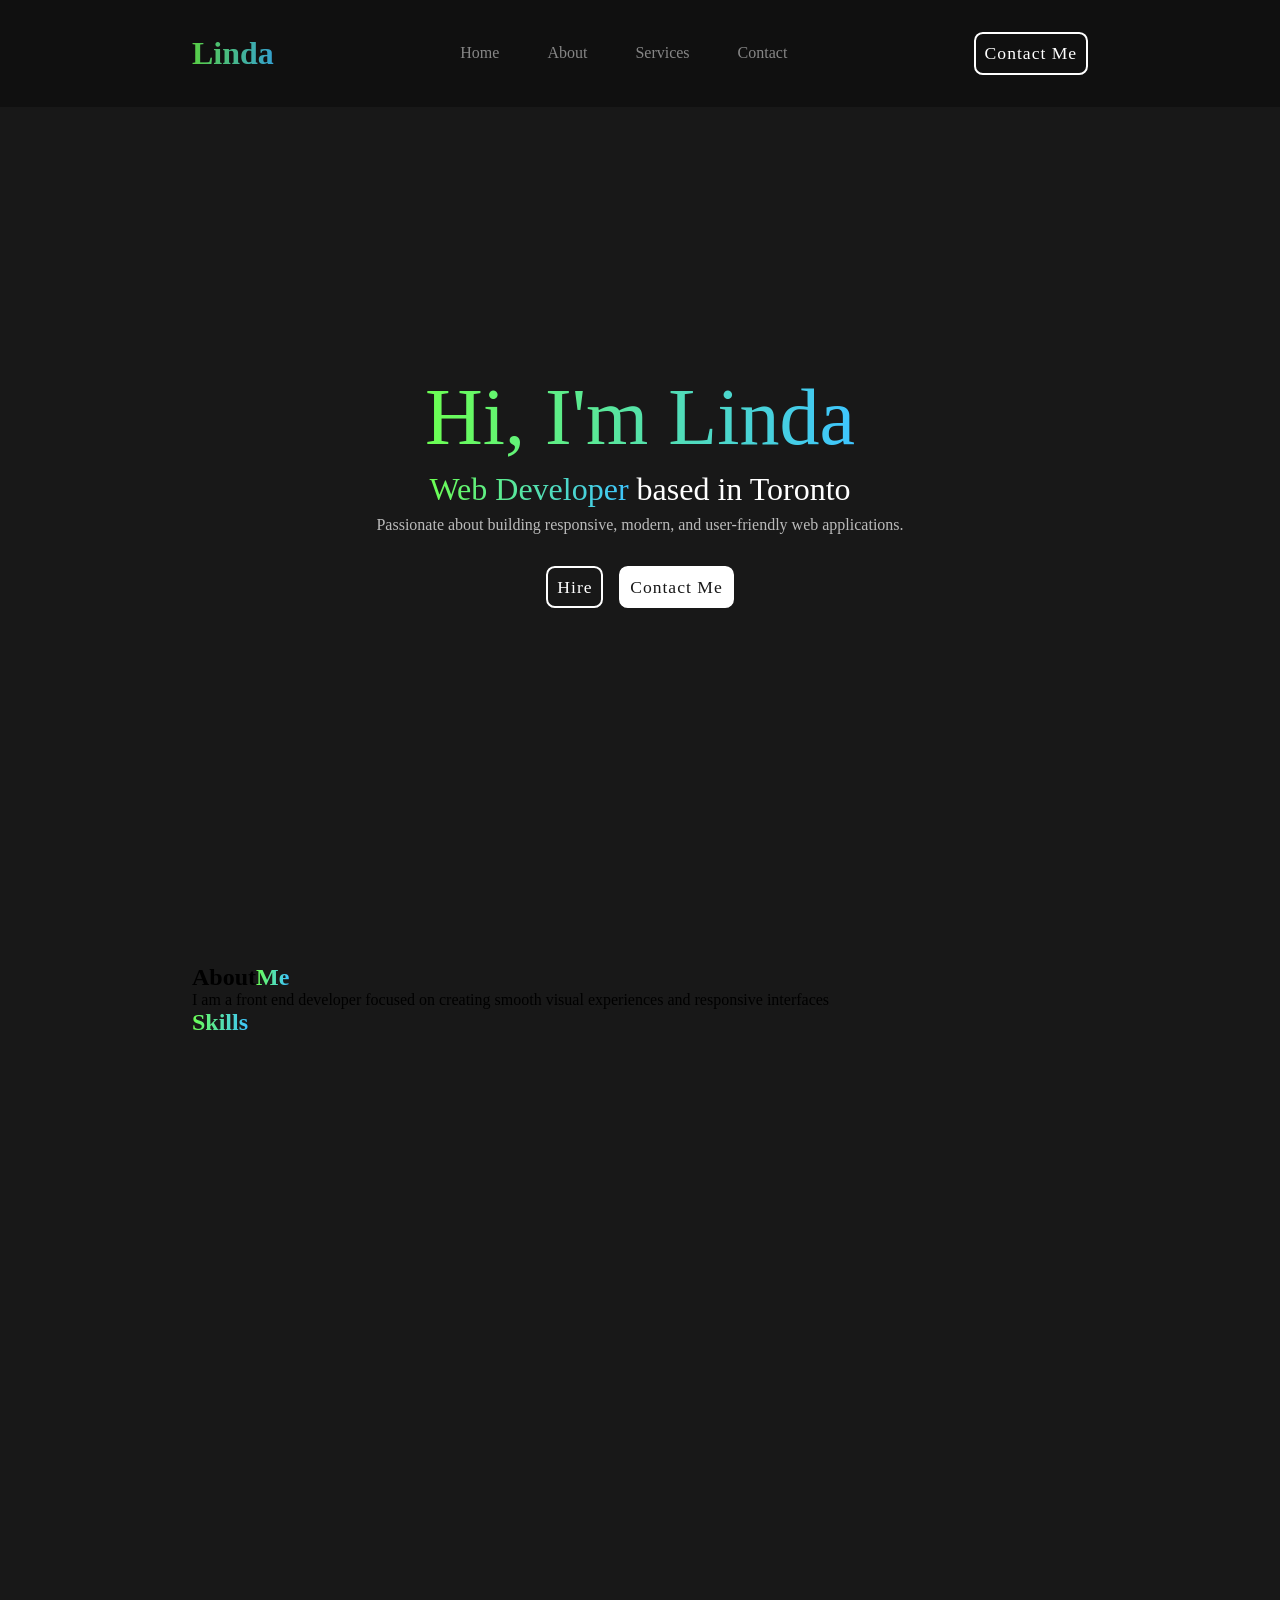
==== Dynamic GitHub Portfolio/How To Web Dev Tutorial/My Inteprtation/index.html @ 0e94a235 "Update index.html" ====
<!DOCTYPE html>
<html lang="en">
  <head>
    <meta charset="UTF-8" />
    <meta name="viewport" content="width=device-width, initial-scale=1.0" />
    <title>Portfolio Website</title>
    <!-- Custom CSS -->
    <link rel="stylesheet" href="style.css" />
    <!-- Boxicons CDN -->
    <link href="https://unpkg.com/boxicons@2.1.4/css/boxicons.min.css" rel="stylesheet">
  </head>
  <body>
    <!--Navigation bar-->
    <nav>
        <!--<span></span> gives the Logo text a gradiant effect.-->
        <!--This will be set to the left.-->
        <a href="#" class="logo"><span>Linda</span></a>
        <!--ul = unordered list-->
        <!--This will be centered-->
        <ul class="links">
            <a href="#home">Home</a>
            <a href="#about">About</a>
            <a href="#services">Services</a>
            <a href="#contact">Contact</a>
        </ul>

        <!--Contact button to the right-->
        <i class="bx bx-menu" id="menu"></i>

        <!--CTA Button-->
        <a href="#contact" class="btn">Contact Me</a>

    </nav> <!--This sets the navigation bar-->
    <!-- Home Section -->
  <section id="home">
    <img src="image.jpeg" alt="">
    
    <div class="info-box">
      <h1><span>Hi, I'm Linda</span></h1>
      <h3><span>Web Developer</span> based in Toronto</h3>
      <p>Passionate about building responsive, modern, and user-friendly web applications.</p>
    </div>

    <div class="btn-box">
      <div class="btn">Hire</div>
      <div class="btn">Contact Me</div>
    </div>
  </section>

  <!--About section starts here-->
  <!--Stopped video at 16:30-->
  <section id="about">
    <div class="about-box">
      <div class="about-info">
        <h1>About<span>Me</span></h1>
        <p1>I am a front end developer focused on creating smooth visual experiences and responsive interfaces</p1>
      </div>

      <h2><span>Skills</span></h2>
      <div class="skills">
        <ul>
          <a></a>
        </ul>
      </div>
    </div>
  </section>
    <!--In his video he has js named script, I am used to app.js so I named it accordingly.-->
    <script src="app.js"></script>
  </body>
</html>
---- Dynamic GitHub Portfolio/How To Web Dev Tutorial/My Inteprtation/style.css ----
* {
  margin: 0;
  padding: 0;
  box-sizing: border-box;
  text-decoration: none;
  list-style: none;
  scroll-behavior: smooth;
  font-family: "Poppins";
}
:root {
  --background: rgb(24, 24, 24);
  --second-background: rgb(21, 21, 21);
}
body {
    min-height: 100vh;
    background-color: var(--background);
}
nav {
    position: fixed;
    top: 0;
    width: 100%;
    padding: 2em 15%; /* 2em at the top and bottom, 15% on left and right */
    display: flex;
    align-items: center;
    justify-content: space-between;
    background-color: rgba(15, 15, 15, 0.8);
    backdrop-filter: blur(10px);
    z-index: 1000; /* Ensures the bar stays on top of everything else */
}/*Sets the nav bar to be fixed at the top and span the whole width of the screen.*/
ul {
    display: flex;
    align-items: center;
    gap: 3em;

}
nav ul {
    color: white;
    opacity: 0.7; /*For the hover effect*/
    transition: 0.2s ease-in-out; /*Transition for the hover effect*/

}
nav ul a:hover{
    opacity: 1; /*Brings the links being hovered over to solid*/

}
.logo {
    font-size: 2em;
    color: white;
    font-weight: 800;
    opacity: 0.8;
    transition: 0.2s ease-in-out;

}
.logo:hover {
    opacity: 1;

}
.btn {
    padding: 0.5em 1em;
    color: white;
    font-weight: 500;
    letter-spacing: 1px;
    border-radius: 0.5em;
    font-size: 1.1em;
    border: 2px solid white;
    cursor: pointer
}
.links a {
    color: white;
    opacity: 0.7;
    transition: 0.2s ease-in-out;
}

.links a:hover {
    opacity: 1;
}
/*Stopped at 9:30 https://www.youtube.com/watch?v=GnFH9Eg-OuM&list=PL4FL-XepWXttYviyLh0yEiNOhAj_qCYs4&index=2*/

.btn {
    padding: 0.5em;
    color: white;
    font-weight:500;
    letter-spacing: 1px;
    border-radius: 0.5em;
    font-size: 1.1em;
    border: 2px solid white;
    cursor: pointer; /*Indicates that the button is clickable when hovering over the button.*/
    transition: 0.3s ease-in-out;
}
.btn:hover{
    background-color: white;
    color:var(--background);
}
/*Setting the <span></span> setting to create the gradiant text effect*/
/*This is a linear gradiant function = linear-gradiant being set to go to the right.*/
span{
    background: linear-gradient(to right, #6cff52, #3ec5ff);
    background-clip: text; /*To clip the text to the background*/
    color: transparent; /*Makes the text transparent*/

}
#menu{
    color:white;
    font-size:3em;
    display: none;
}

/*Styling the home section*/
section{
    min-height: 100vh;
    padding: 5% 15%; /*5% padding on top and bottom, 15% padding on the sides*/

}
#home{
    display: flex;
    flex-direction: column; /*Makes it where all of the home section centers and stacks on each other, the image followed by the text*/
    align-items: center;
    justify-content: center;
    gap: 2em;
    color: white; /*Why not have a global color for text color have it be white and then insert the var(--text color) he already had us do var inserts*/

}

/*Modifying the image size*/
#home img{
    width: 18vw; /*18% of the view port width*/
    border-radius: 50%; /*Makes the image circular when it is by default a square.*/
    margin-top: 3em;
}
.info-box{
    display: flex;
    flex-direction: column;/*Brings the text ontop of each other.*/
    text-align: center;
    gap: 0.5em;
    max-width: 600px;/*Aids in the responsiveness as well*/
}
.info-box h1{
    font-size: 5em;
    font-weight: 500;

}
.info-box h3{
    font-size: 2em;
    font-weight:400;
}
.info-box p{
    opacity: 0.7;
}
.btn-box{
    display: flex;
    gap: 1em;
}
.btn-box .btn:nth-of-type(2){
    background-color: white;
    color: var(--background);
}
.btn-box .btn:nth-of-type(2):hover{
    background-color: var(--background);
    color: white;
}
/*Styling of the home section ends*/

/*Styling the scroll bar*/
::-webkit-scrollbar{
    width:20px;
    background-color: var(--background);

}
::webkit-scrollbar-thumb{
    background: linear-gradient(to bottom, #6cff52, #3ec5ff);
}
/*Styling the scroll bar, ends*/
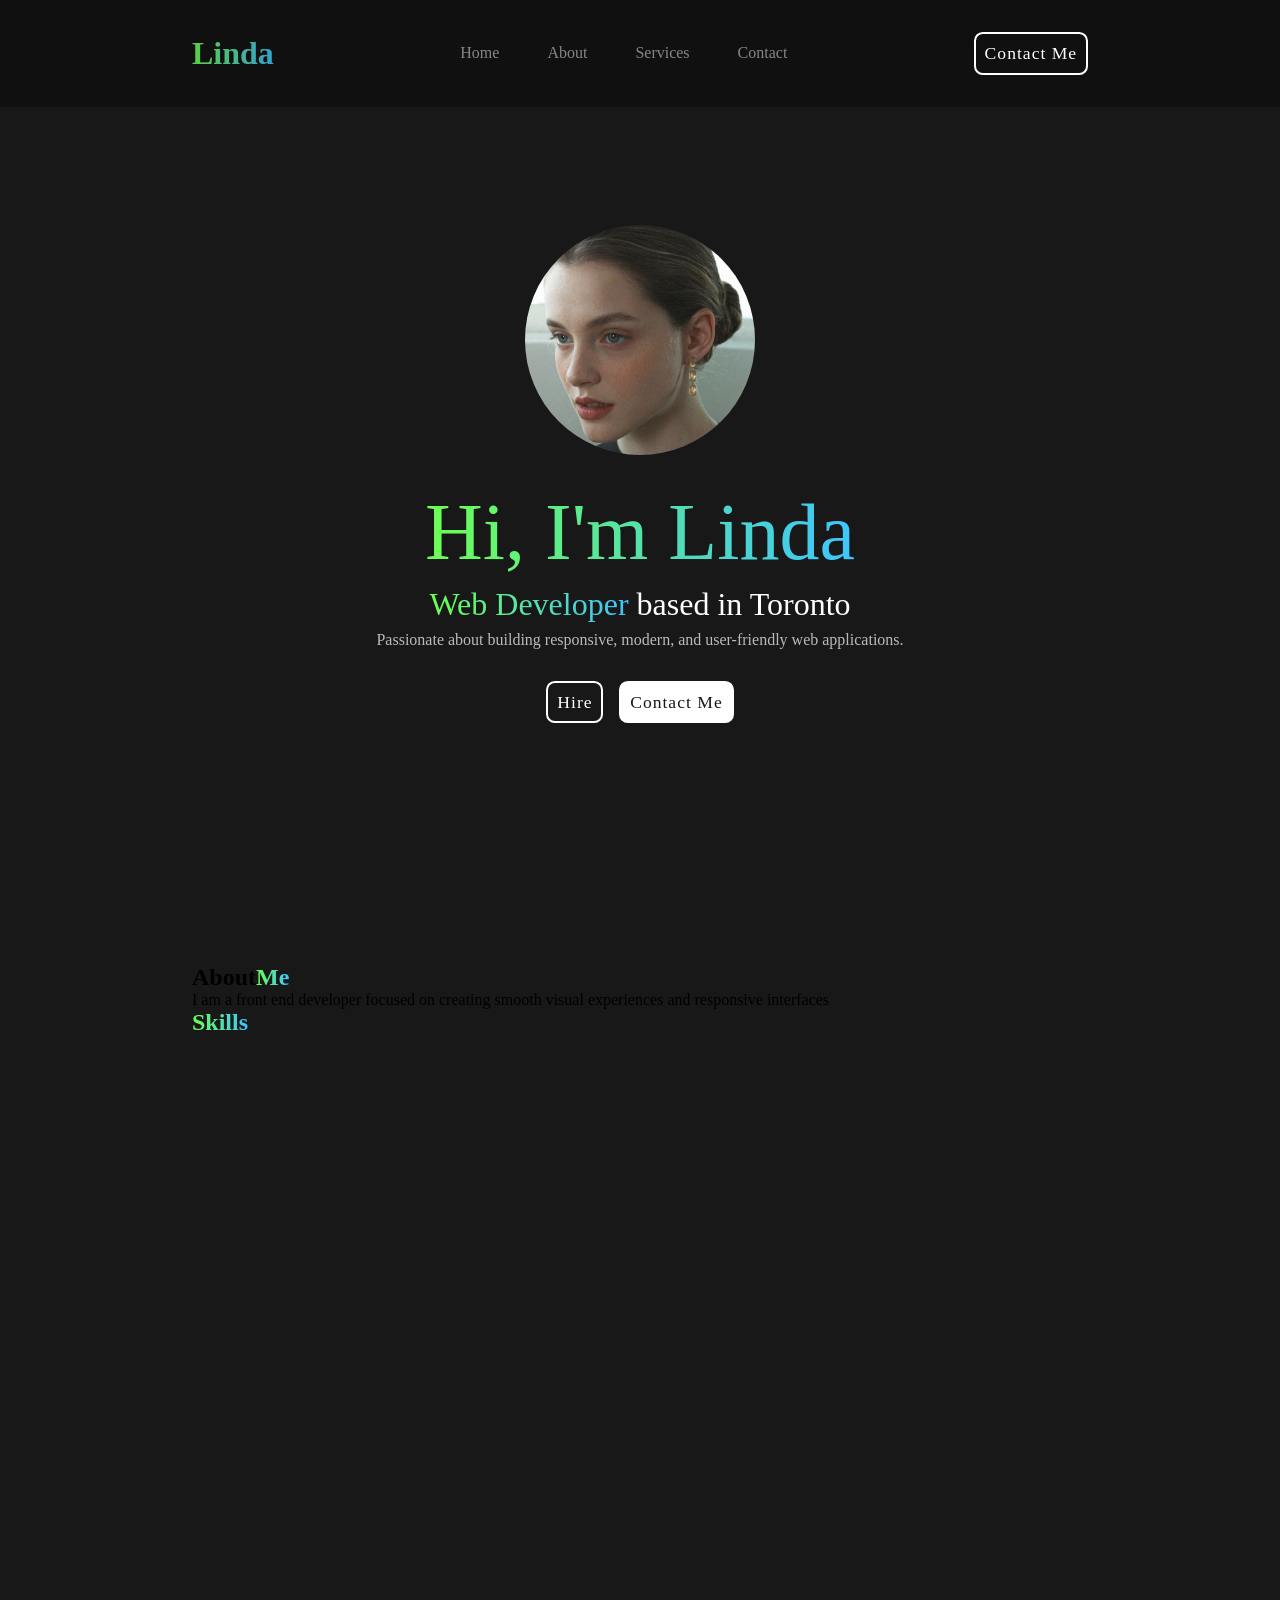
==== commit aaaf7546: "Fixed image issues I image.jpg not rendering because at first I followed word for word the tutorial " ====
--- a/Dynamic GitHub Portfolio/How To Web Dev Tutorial/My Inteprtation/index.html
+++ b/Dynamic GitHub Portfolio/How To Web Dev Tutorial/My Inteprtation/index.html
@@ -33,7 +33,7 @@
     </nav> <!--This sets the navigation bar-->
     <!-- Home Section -->
   <section id="home">
-    <img src="image.jpeg" alt="">
+    <img src="image.jpg" alt="">
     
     <div class="info-box">
       <h1><span>Hi, I'm Linda</span></h1>
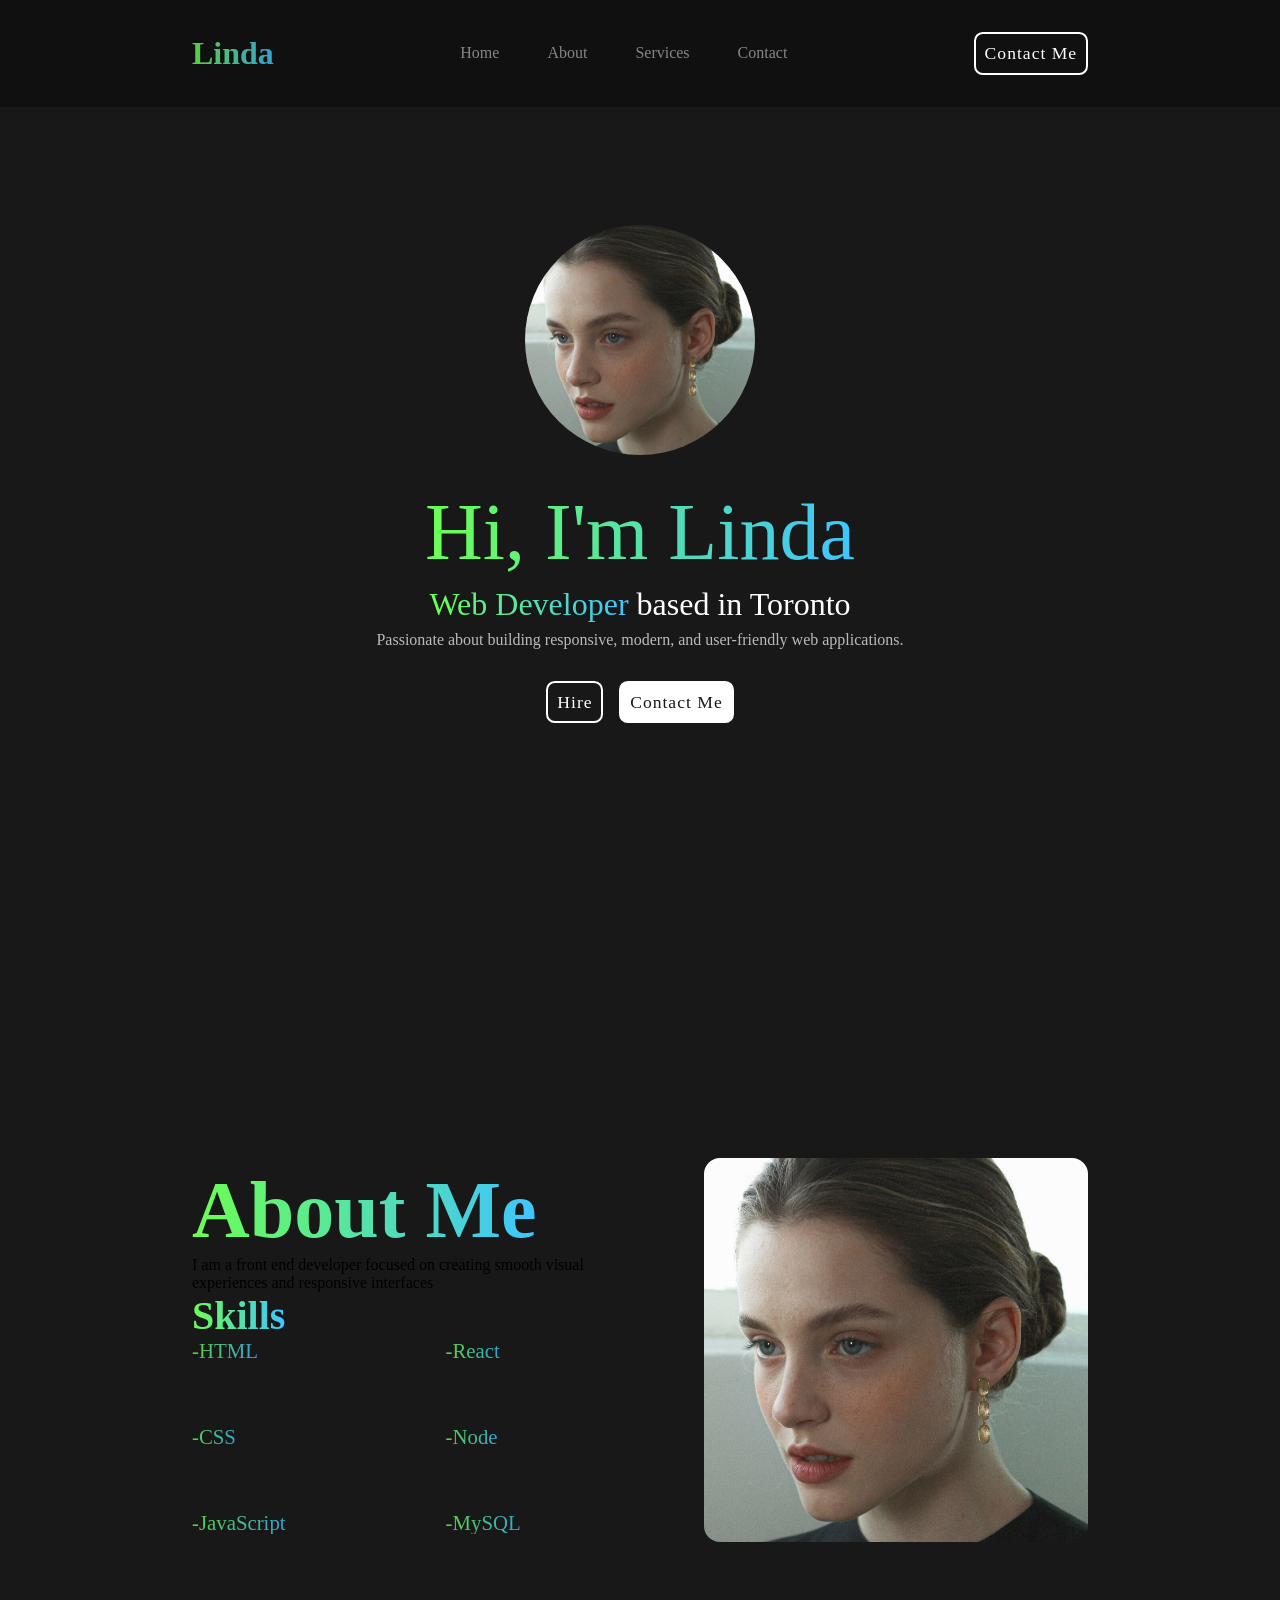
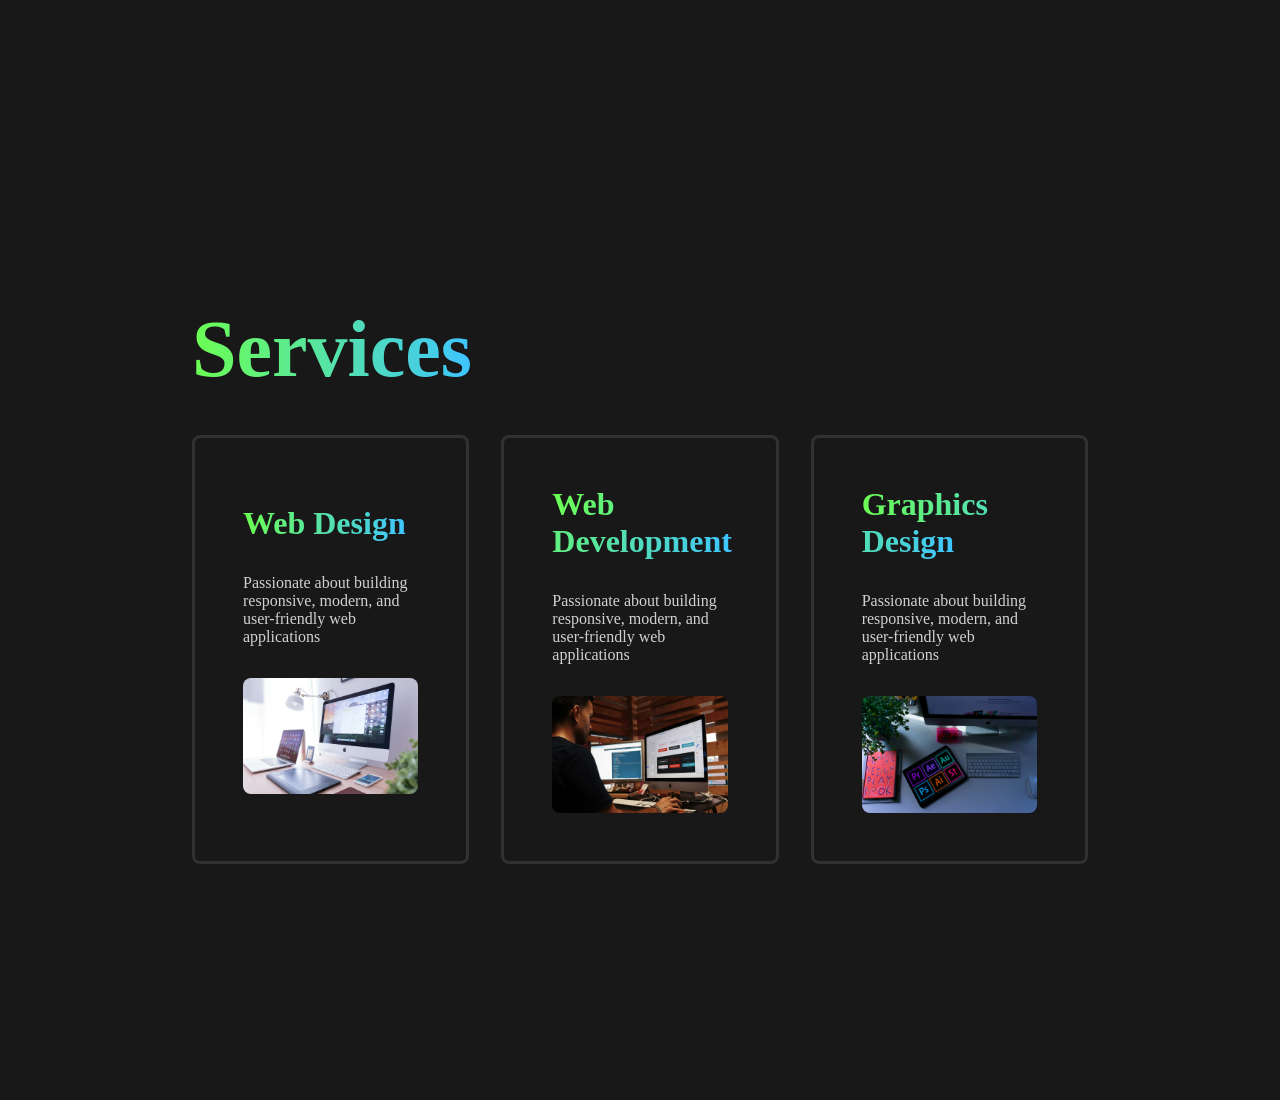
==== commit 2d175a50: "Update Got the Skills, and Services sections coed and styled." ====
--- a/Dynamic GitHub Portfolio/How To Web Dev Tutorial/My Inteprtation/index.html
+++ b/Dynamic GitHub Portfolio/How To Web Dev Tutorial/My Inteprtation/index.html
@@ -31,6 +31,8 @@
         <a href="#contact" class="btn">Contact Me</a>
 
     </nav> <!--This sets the navigation bar-->
+    <!--Navigation bar-->
+
     <!-- Home Section -->
   <section id="home">
     <img src="image.jpg" alt="">
@@ -46,24 +48,73 @@
       <div class="btn">Contact Me</div>
     </div>
   </section>
-
-  <!--About section starts here-->
-  <!--Stopped video at 16:30-->
+    <!--Home Section-->
+ 
+  <!--About me section-->
   <section id="about">
     <div class="about-box">
       <div class="about-info">
-        <h1>About<span>Me</span></h1>
+        <h1><span>About Me</span></h1>
         <p1>I am a front end developer focused on creating smooth visual experiences and responsive interfaces</p1>
       </div>
-
+  <!--About me section-->
+      <!--The tutorial uses a Boxicon "<i class= 'bx bx-chevron-right' ></i>" that appears to be unavailable in the free version. Rather than spending additional time searching for a replacement, I substituted a dash because the icon is purely cosmetic and does not affect functionality..-->
+      <!--Skills section-->
       <h2><span>Skills</span></h2>
       <div class="skills">
         <ul>
-          <a></a>
+          <li>
+            <span>-HTML</span>
+          </li>
+          <li>
+            <span>-CSS</span>
+          </li>
+          <li>
+            <span>-JavaScript</span>
+          </li>
+        </ul>
+        <ul>
+          <li>
+            <span>-React</span>
+          </li>
+          <li>
+            <span>-Node</span>
+          </li>
+          <li>
+            <span>-MySQL</span>
+          </li>
         </ul>
       </div>
     </div>
+    <img src="image.jpg" alt="">
   </section>
+  <!--Skills section-->
+  <!--Services section-->
+  <section is="services">
+    <h1 class="header"><span>Services</span></h1>
+      <div class="services-container">
+        <div class="box">
+          <h1><span>Web Design</span></h1>
+          <p>Passionate about building responsive, modern, and user-friendly web applications</p>
+          <img src="web-dev.jpg" alt="">
+        </div>
+        <div class="box">
+          <h1><span>Web Development</span></h1>
+          <p>Passionate about building responsive, modern, and user-friendly web applications</p>
+          <img src="web-design.jpg" alt="">
+        </div>
+        <div class="box">
+          <h1><span>Graphics Design</span></h1>
+          <p>Passionate about building responsive, modern, and user-friendly web applications</p>
+          <img src="graphic.jpg" alt="">
+        </div>
+      </div>
+    </h1>
+  </section>
+  <!--Services section-->
+  <!--Contact-->
+  <!--Video stopped at 27 minutes https://www.youtube.com/watch?v=GnFH9Eg-OuM&list=PL4FL-XepWXttYviyLh0yEiNOhAj_qCYs4&index=3-->
+  <!--Contact-->
     <!--In his video he has js named script, I am used to app.js so I named it accordingly.-->
     <script src="app.js"></script>
   </body>
--- a/Dynamic GitHub Portfolio/How To Web Dev Tutorial/My Inteprtation/style.css
+++ b/Dynamic GitHub Portfolio/How To Web Dev Tutorial/My Inteprtation/style.css
@@ -105,7 +105,7 @@
     display: none;
 }
 
-/*Styling the home section*/
+/*Styling of the home section*/
 section{
     min-height: 100vh;
     padding: 5% 15%; /*5% padding on top and bottom, 15% padding on the sides*/
@@ -120,7 +120,6 @@
     color: white; /*Why not have a global color for text color have it be white and then insert the var(--text color) he already had us do var inserts*/
 
 }
-
 /*Modifying the image size*/
 #home img{
     width: 18vw; /*18% of the view port width*/
@@ -158,7 +157,7 @@
     background-color: var(--background);
     color: white;
 }
-/*Styling of the home section ends*/
+/*Styling of the home section*/
 
 /*Styling the scroll bar*/
 ::-webkit-scrollbar{
@@ -169,4 +168,119 @@
 ::webkit-scrollbar-thumb{
     background: linear-gradient(to bottom, #6cff52, #3ec5ff);
 }
-/*Styling the scroll bar, ends*/+/*Styling the scroll bar*/
+
+/*Styling for the About section*/
+#about{
+    background-color: var(--background);
+    display:flex;
+    align-items:center;
+    justify-content:center;
+    gap:5em;
+}
+#about img{
+    width: 30vw;
+    border-radius: 1em;
+}/*Modifies the image in the bottom of the about section.*/
+.about{
+    display:flex;
+    flex-direction: column;
+    text-align:left;
+    gap: 2em;
+}
+.about-box h1{
+    font-size: 5em;
+}
+.about-box p{
+    color: white;
+    opacity:0.8;
+}
+/*Styling for the About section*/
+
+/*SKills*/
+.skills{
+    display: flex;
+    text-align: left;
+    gap: 10em;
+}
+.skills ul{
+    font-size: 1.3em;
+    font-weight: 500;
+    display: flex;
+    flex-direction: column;
+    color: white;
+    opacity: 0.8;
+    align-items: baseline; /*Perfectly align the items on the left.*/
+}
+.skill ul li span{
+    display: flex;
+    align-items: center;
+    gap: 0.5em;
+    font-weight: 1.3em;
+    transition: 0.3 ease-in-out;
+} /*Give space between the text and the boxicon.*/
+.skills ul li:hover{
+    transform: translatex(10px); /*Hovering over the skills causes it to shift over to the right a little.*/
+
+}
+.skills ul li{
+    font-weight: 1.2em;
+}
+.about-box h2{
+    font-size: 2.5em
+}
+/*SKills*/
+/*Services*/
+#services{
+    background-color: var(--background);
+}
+.header{
+    align-content: center;
+    font-size: 5em;
+    margin: 0.5em 0;
+
+}
+.services-container{
+    display: grid;
+    grid-template-columns: repeat(auto-fit, minmax(250px, 1fr));
+    gap: 2em;
+
+}
+.box{
+    border: 3px solid rgb(49,49,49);
+    border-radius:0.5em;
+    display: flex;
+    flex-direction: column;
+    justify-content: center;
+    overflow: hidden;
+    object-fit:cover;
+    padding: 3em;
+    gap: 2em;
+    color: white;
+    cursor: pointer;
+    transition: 0.3s ease-in-out;
+
+}
+.box:hover{
+    border: 3px solid rgb(100,100,100);
+
+}
+.box p{
+    opacity: 0.8;
+
+}
+.box h1{
+    font-size: 2em;
+
+}
+/*.box img{
+    min-width: 25px;
+    border-radius: 0.5em;
+}*/
+.box img {
+    width: 100%;
+    height: auto;
+    border-radius: 0.5em;
+}
+/*Encountering a bug the tiles are not columnizing and zooming out to 20% mimics how they appear in the tutorial.*/
+/*Services*/
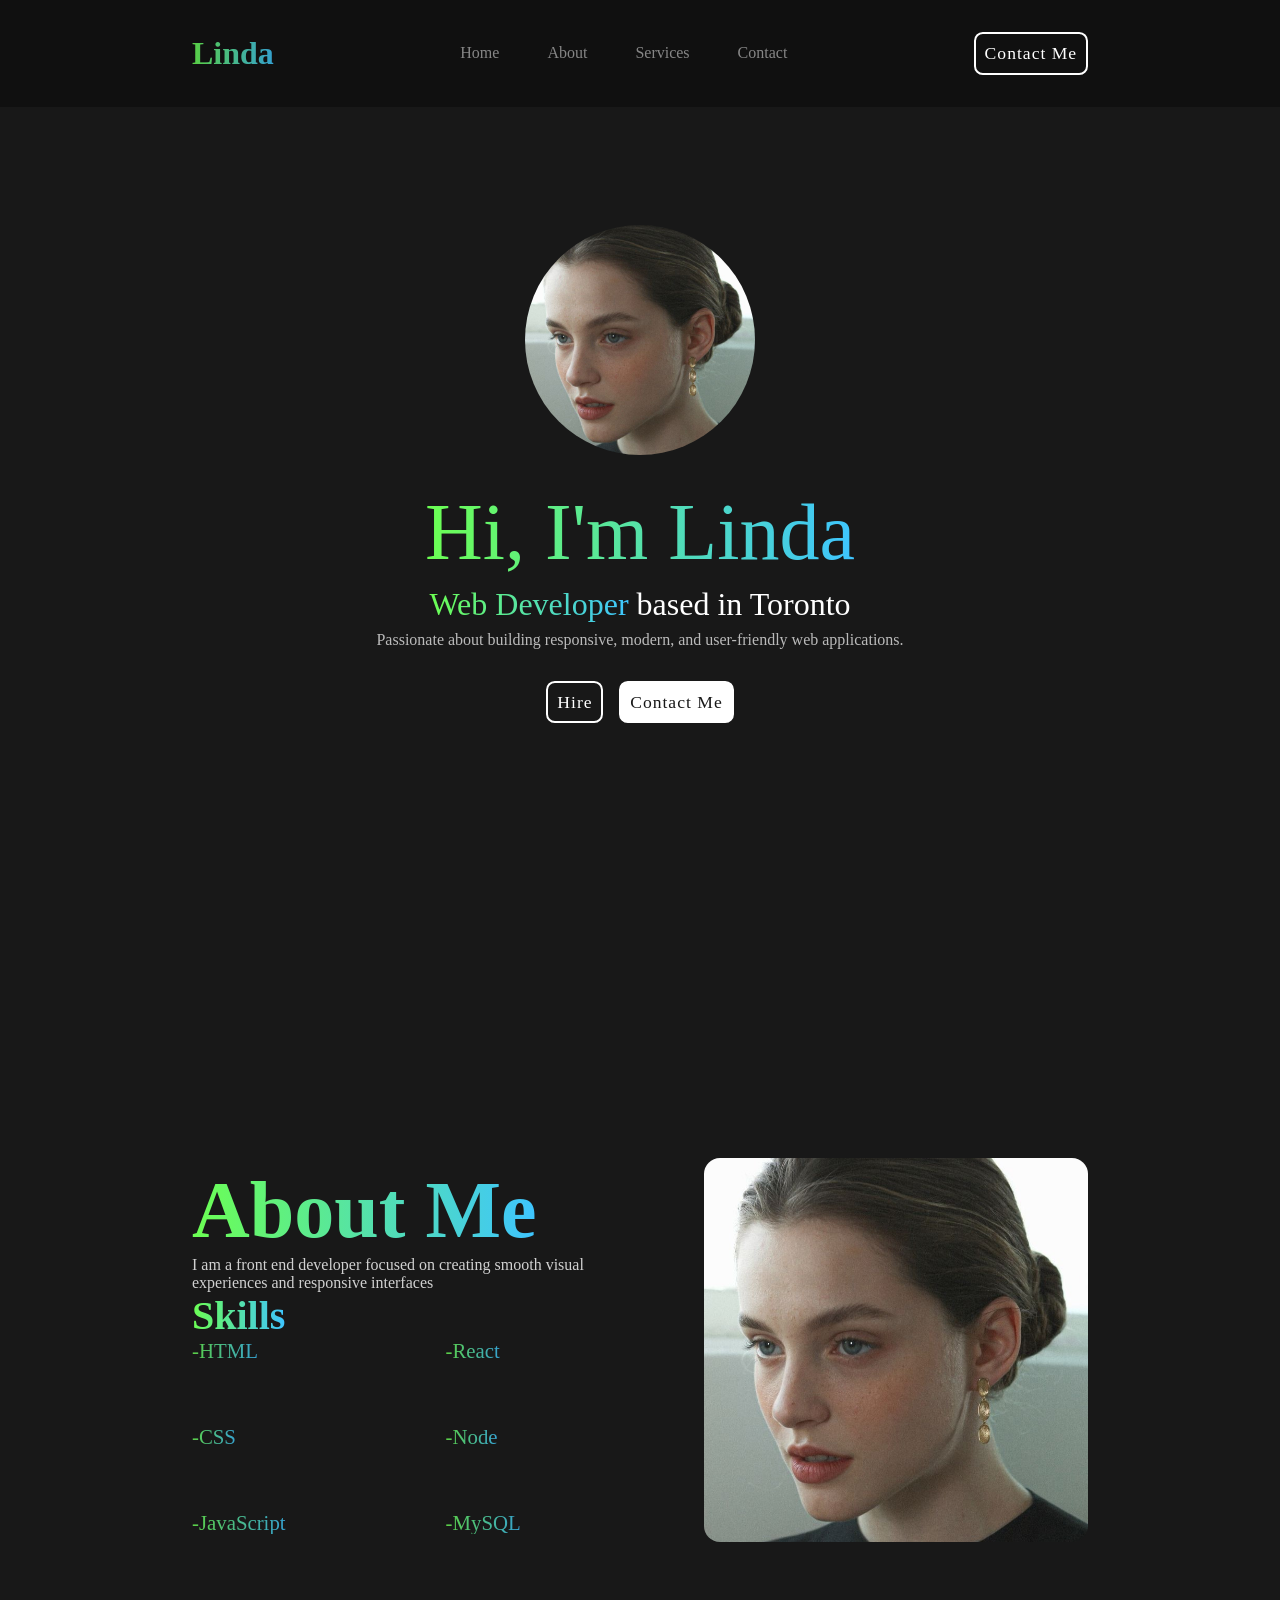
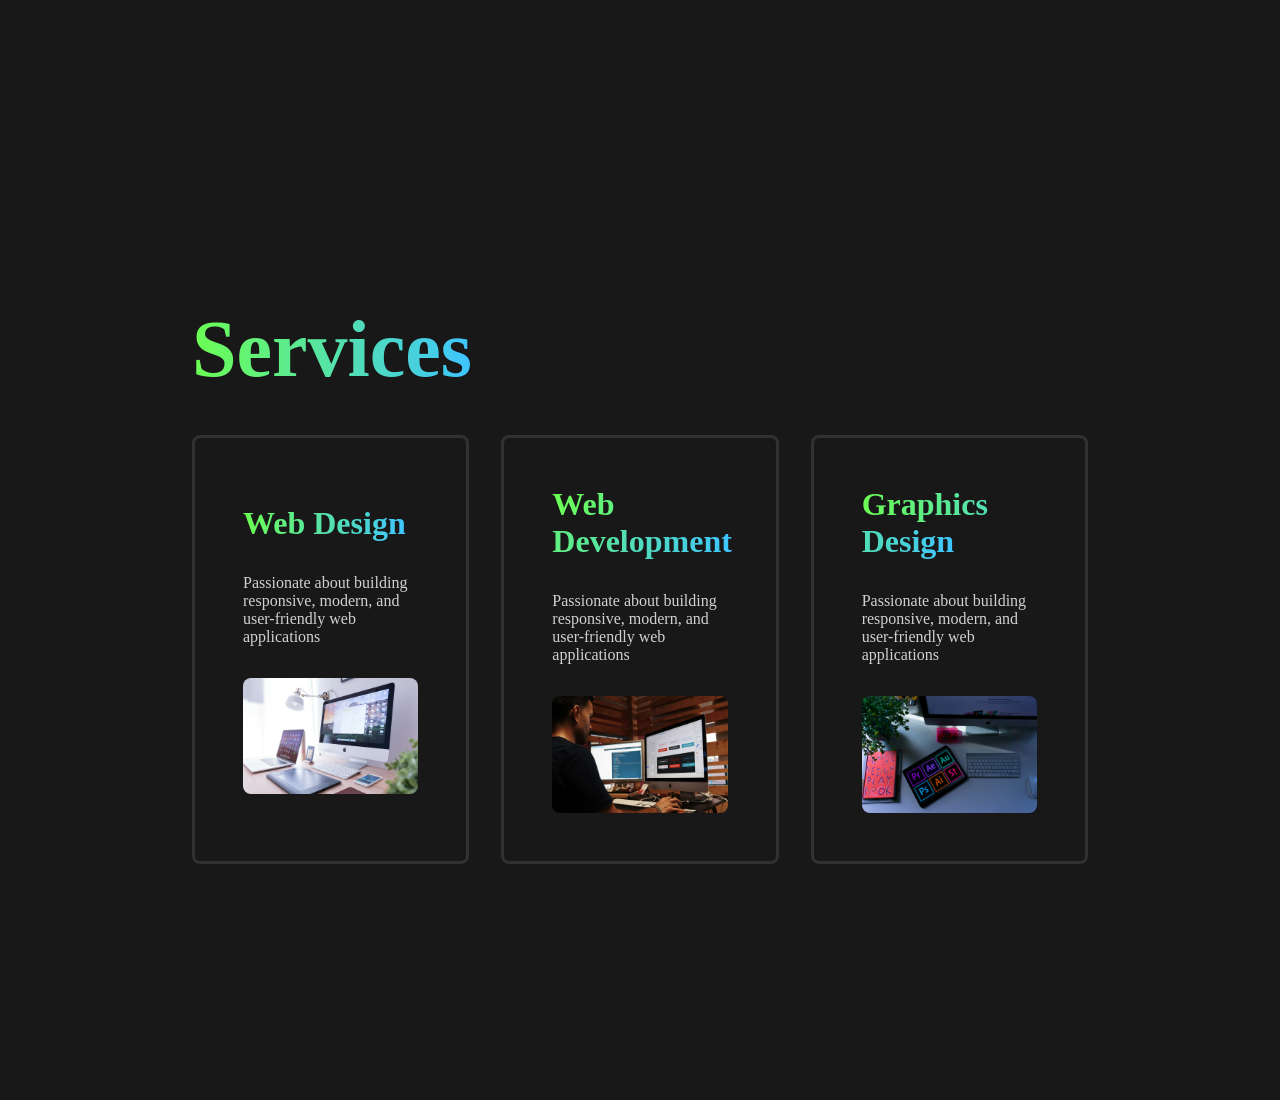
==== commit 320065ea: "Update index.html" ====
--- a/Dynamic GitHub Portfolio/How To Web Dev Tutorial/My Inteprtation/index.html
+++ b/Dynamic GitHub Portfolio/How To Web Dev Tutorial/My Inteprtation/index.html
@@ -55,7 +55,7 @@
     <div class="about-box">
       <div class="about-info">
         <h1><span>About Me</span></h1>
-        <p1>I am a front end developer focused on creating smooth visual experiences and responsive interfaces</p1>
+        <p>I am a front end developer focused on creating smooth visual experiences and responsive interfaces</p>
       </div>
   <!--About me section-->
       <!--The tutorial uses a Boxicon "<i class= 'bx bx-chevron-right' ></i>" that appears to be unavailable in the free version. Rather than spending additional time searching for a replacement, I substituted a dash because the icon is purely cosmetic and does not affect functionality..-->
@@ -90,7 +90,7 @@
   </section>
   <!--Skills section-->
   <!--Services section-->
-  <section is="services">
+  <section id="services">
     <h1 class="header"><span>Services</span></h1>
       <div class="services-container">
         <div class="box">
@@ -109,7 +109,6 @@
           <img src="graphic.jpg" alt="">
         </div>
       </div>
-    </h1>
   </section>
   <!--Services section-->
   <!--Contact-->
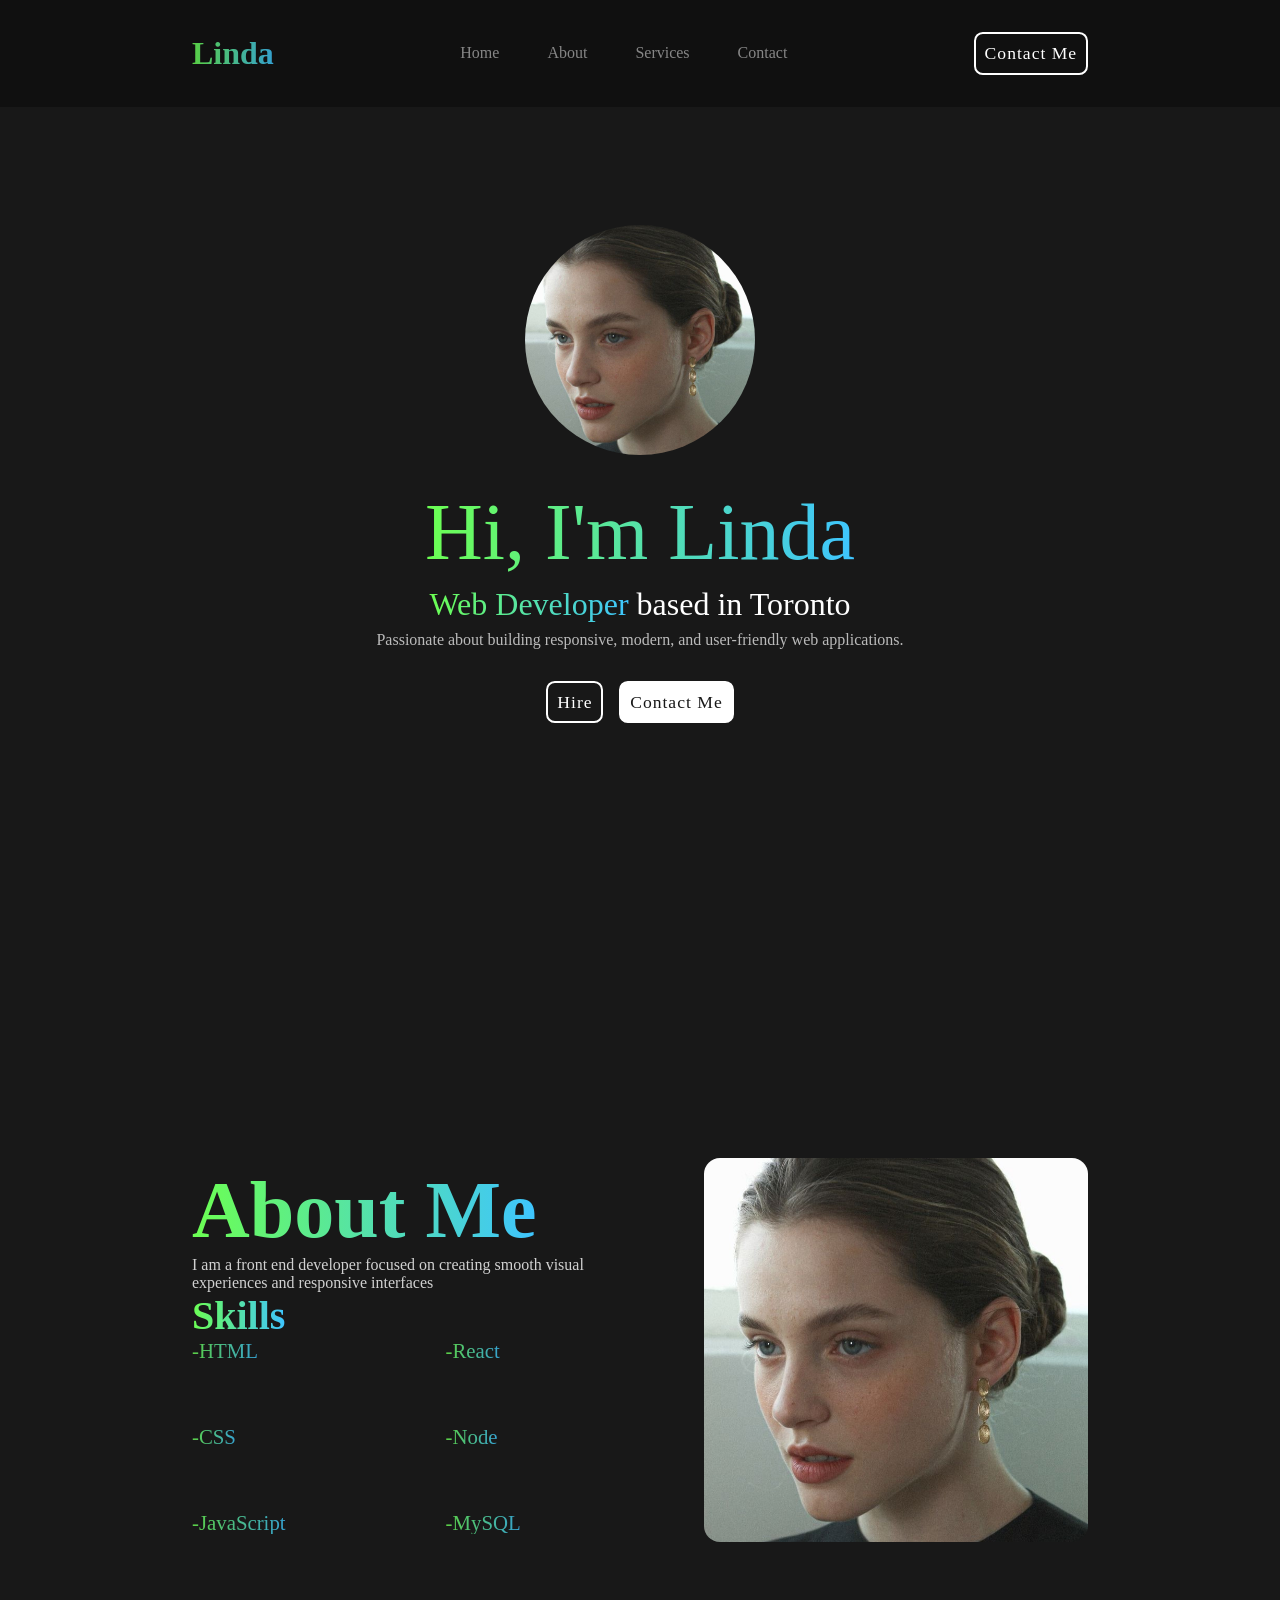
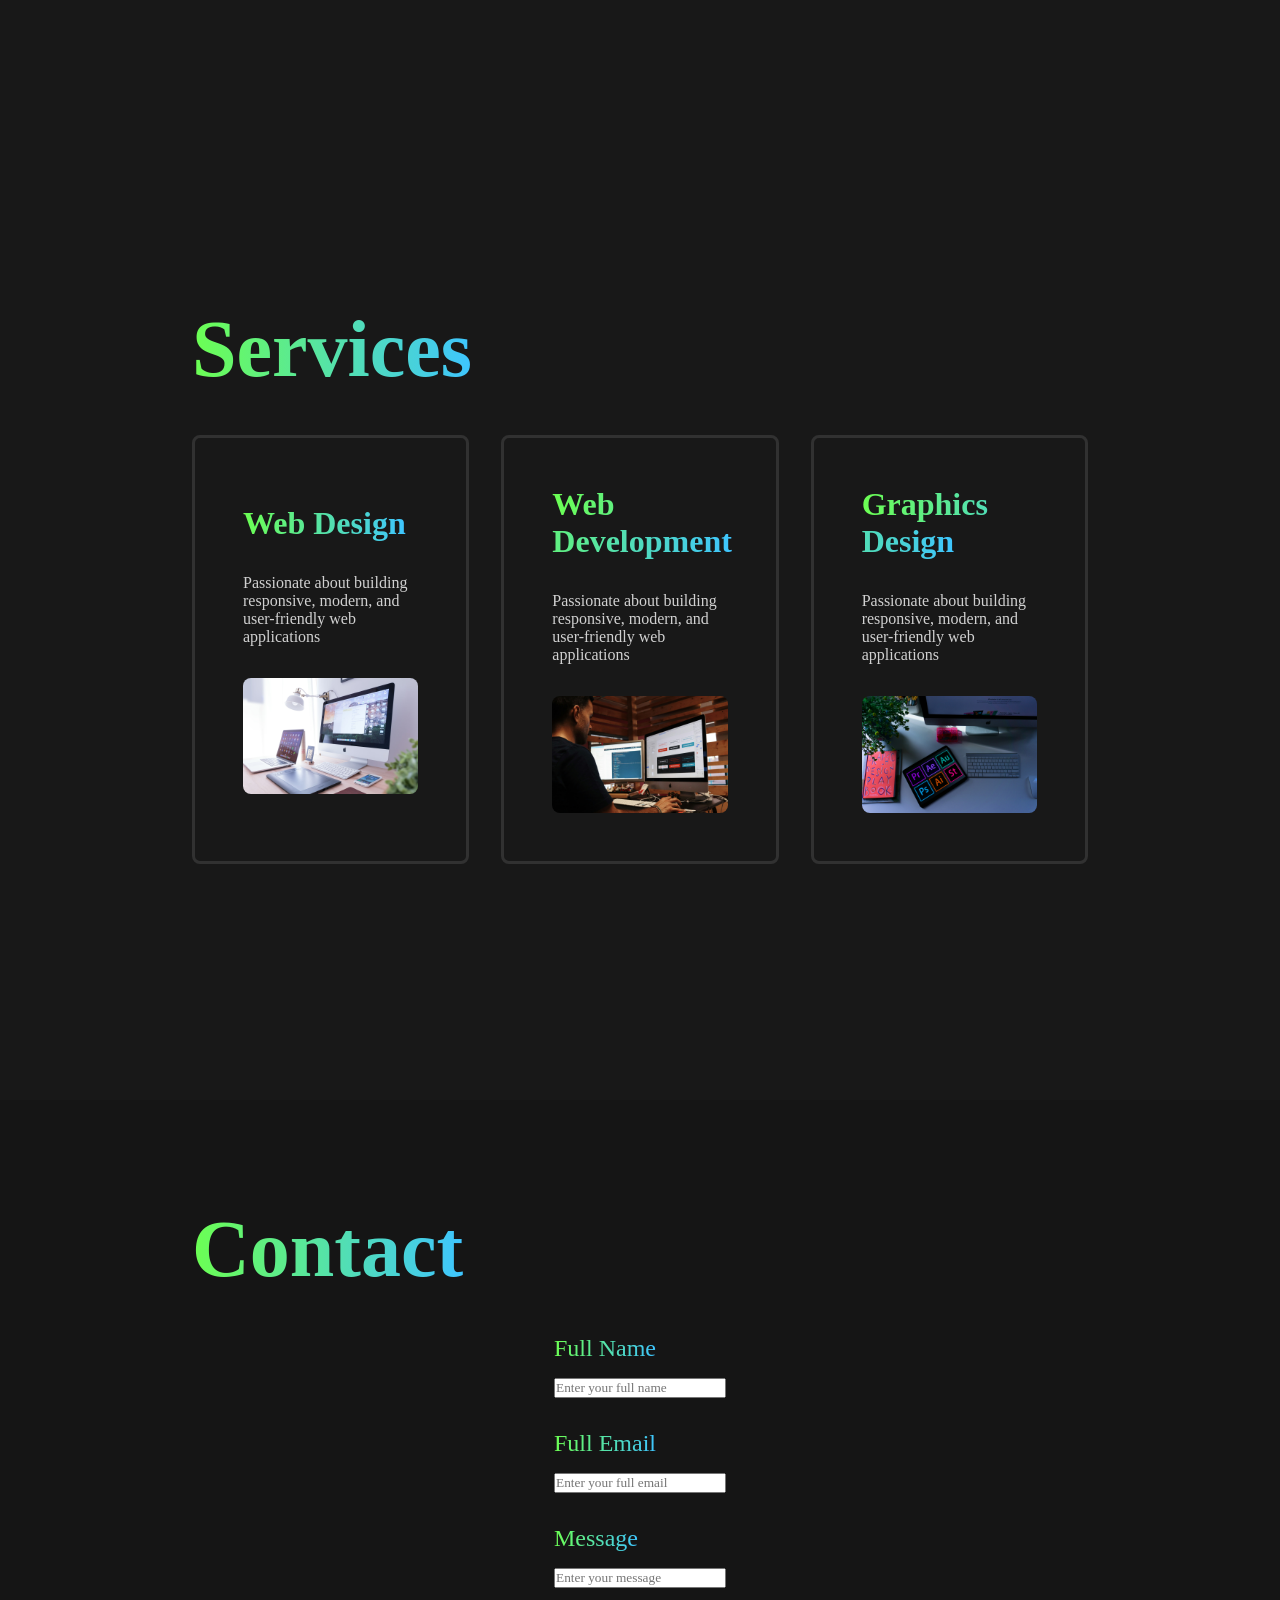
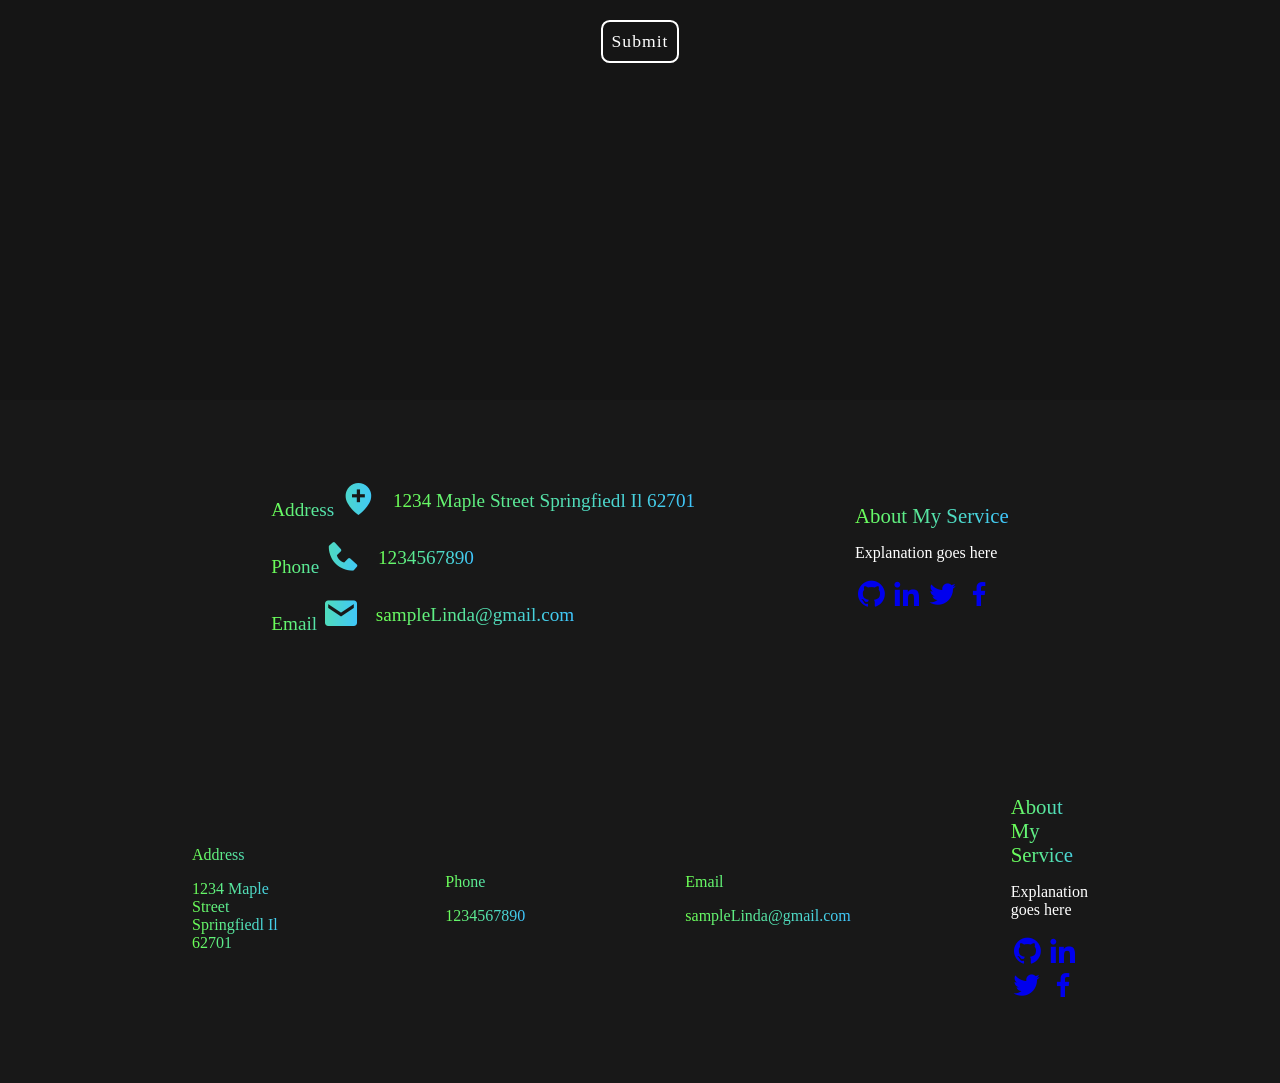
==== commit 7e8dc283: "update Near the end now working on the settings making the portfolio 35 minutes" ====
--- a/Dynamic GitHub Portfolio/How To Web Dev Tutorial/My Inteprtation/index.html
+++ b/Dynamic GitHub Portfolio/How To Web Dev Tutorial/My Inteprtation/index.html
@@ -111,10 +111,95 @@
       </div>
   </section>
   <!--Services section-->
-  <!--Contact-->
+  
   <!--Video stopped at 27 minutes https://www.youtube.com/watch?v=GnFH9Eg-OuM&list=PL4FL-XepWXttYviyLh0yEiNOhAj_qCYs4&index=3-->
-  <!--Contact-->
-    <!--In his video he has js named script, I am used to app.js so I named it accordingly.-->
+  
+  <!--Contact section-->
+  <!--section#contact makes a section with the id of contact-->
+  <section id="contact">
+    <!--h1.header short hand learned-->
+    <h1 class="header"><span>Contact</span></h1>
+    <form action="#">
+      <!--.input-box-->
+      <div class="input-box">
+        <span>Full Name</span>
+        <input type="text" placeholder="Enter your full name">
+      </div>
+      <div class="input-box">
+        <span>Full Email</span>
+        <input type="text" placeholder="Enter your full email">
+      </div>
+      <div class="input-box">
+        <span>Message</span>
+        <input type="text" placeholder="Enter your message">
+      </div>
+      <!--Outside the div but inside the form-->
+      <!--.btn shorthand for making a button-->
+      <div class="btn">Submit</div>
+    </form>
+    <!--Contact section-->
+  </section>
+  <!--Footer-->
+  <footer>
+  <!--col-left this just makes a column to the left <col-left></col-left>, .col-left - this makes a column div class <div class="col-left"></div>-->
+  <div class="col-left">
+    <!--Not sure if it is me or my skill, or just not knowing how boxicon works I can't get them to work.-->
+    <div class="col-box">
+      <span>Address <i class='bx bxs-location-plus'></i></span>
+      <span>1234 Maple Street Springfiedl Il 62701</span>
+    </div>
+    <div class="col-box">
+      <span>Phone <i class='bx bxs-phone'></i></span>
+      <span>1234567890</span>
+    </div>
+    <div class="col-box">
+      <span>Email <i class='bx bxs-envelope'></i></span>
+      <span>sampleLinda@gmail.com</span>
+    </div>
+  </div>
+
+  <div class="col-right">
+    <span>About My Service</span>
+    <p>Explanation goes here</p>
+    <div class="social-icons">
+      <a href="#" target="_blank"><i class='bx bxl-github'></i></a>
+      <a href="#" target="_blank"><i class='bx bxl-linkedin'></i></a>
+      <a href="#" target="_blank"><i class='bx bxl-twitter'></i></a>
+      <a href="#" target="_blank"><i class='bx bxl-facebook'></i></a>
+    </div>
+  </div>
+  </footer>
+  <!--Footer-->
+  <!--Footer-->
+  <footer>
+  <!--col-left this just makes a column to the left <col-left></col-left>, .col-left - this makes a column div class <div class="col-left"></div>-->
+  <div class="col-left">
+    <!--Not sure if it is me or my skill, or just not knowing how boxicon works I can't get them to work.-->
+    <span>Address</span>
+    <span>1234 Maple Street Springfiedl Il 62701</span>
+  </div>
+  <div class="col-left">
+    <span>Phone</span>
+    <span>1234567890</span>
+  </div>
+  <div class="col-left">
+    <span>Email</span>
+    <span>sampleLinda@gmail.com</span>
+  </div>
+
+  <div class="col-right">
+    <span>About My Service</span>
+    <p>Explanation goes here</p>
+    <div class="social-icons">
+      <a href="#" target="_blank"><i class='bx bxl-github'></i></a>
+      <a href="#" target="_blank"><i class='bx bxl-linkedin'></i></a>
+      <a href="#" target="_blank"><i class='bx bxl-twitter'></i></a>
+      <a href="#" target="_blank"><i class='bx bxl-facebook'></i></a>
+    </div>
+  </div>
+  <!--Footer-->
+    
+  <!--In his video he has js named script, I am used to app.js so I named it accordingly.-->
     <script src="app.js"></script>
   </body>
 </html>
--- a/Dynamic GitHub Portfolio/How To Web Dev Tutorial/My Inteprtation/style.css
+++ b/Dynamic GitHub Portfolio/How To Web Dev Tutorial/My Inteprtation/style.css
@@ -283,4 +283,115 @@
     border-radius: 0.5em;
 }
 /*Encountering a bug the tiles are not columnizing and zooming out to 20% mimics how they appear in the tutorial.*/
-/*Services*/+/*Services*/
+
+/*Contact*/
+#contact {
+    background-color: var(--second-background);
+
+}
+form {
+    display: flex;
+    flex-direction: column;
+    align-items: center;
+    justify-content: center;
+    gap: 2em;
+
+}
+form .input-box {
+    display: flex;
+    flex-direction: column;
+    align-items: baseline; /*Keeps it default aligned to the left*/
+    gap: 1em;
+}
+.input-box span{
+    font-size: 1.5em;
+
+}
+font-input {
+    font-size: 1.3em;
+    padding: 1em 5em;
+    border-radius: 0.5em;
+    border: none;
+    outline: none;
+}
+form input:focus {
+    background: rgb(229,229,229);
+    /*Sets the background to this color when hovering over the text*/
+}
+/*Contact*/
+
+/*Footer*/
+/*
+When doing the tutorial I messed up and put a .footer where the YouTube video he did not infact put a period. I asked for an explainer on why I made a mistake as so far all calls to the html started with a .(class itme) 
+It all comes down to how CSS rules are written to tell the browser **what** on the page you're trying to style:
+
+1. **Tag Selectors (No Dot):** When you write `footer`, `div`, `h1`, or `p` without a period, you are telling the browser, *"Find every actual HTML element with this name."* Because your code used the `<footer >` tag, `footer` targets that structural element directly.
+2. **Class Selectors (With a Dot):** When you put a period in front of a word like `.footer`, `.col-left`, or `.btn`, the period acts as a prefix that tells CSS, *"Don't look for a tag; look for an element with `class="..."`."*
+
+When CSS saw `.footer` in your stylesheet, it went looking through your HTML for `<div class="footer">` or `<section class="footer">`. Because your HTML used `<footer>` without a `class="footer"` attribute attached to it, the browser couldn't find a match. It simply ignored all those flexbox rules, leaving your content unstyled and stuck on the left!
+
+Deleting that period stripped away the class filter, allowing CSS to apply the styling directly to your HTML `<footer>` tag.
+*/
+footer {
+    display: flex;
+    align-items:center;
+    justify-content: center;
+    /*Brings the column left and right into the center*/
+    gap: 10em;
+    bottom: 0; /*Ensures it stays at the bottom*/
+    background-color: var(--background);
+    width: 100%;
+    padding: 5em 15%;
+}
+.col-left {
+    display: flex;
+    flex-direction: column;
+    gap: 1em;
+
+}
+.col-box {
+    display: flex;
+    align-items: center;
+    gap: 1em;
+
+}
+.col-box i{
+    font-size: 2em; /*Increases the icon size*/
+
+}
+.col-box span {
+    font-size: 1.2em;
+
+}
+.col-right {
+    display: flex;
+    flex-direction: column;
+    gap: 1em;
+    color: white;
+    max-width: 500px;
+}
+.col-right span {
+    font-size: 1.3em;
+}
+.col-box .social-icons {
+    display: flex;
+    align-items: baseline;
+    justify-content: left;
+    gap: 1em;
+}
+.col-right .social-icons i{
+    font-size: 2em;
+    transition: 0.2 ease-in-out;
+    cursor: pointer;
+
+}
+.social-icons i:hover {
+    color:white;
+    /*Sets the color of the icons when you hover over them*/
+
+}
+/*Footer*/
+/*Responsiveness settings from JavaScript*/
+/*Video stopped at */
+/*Responsiveness settings from JavaScript*/
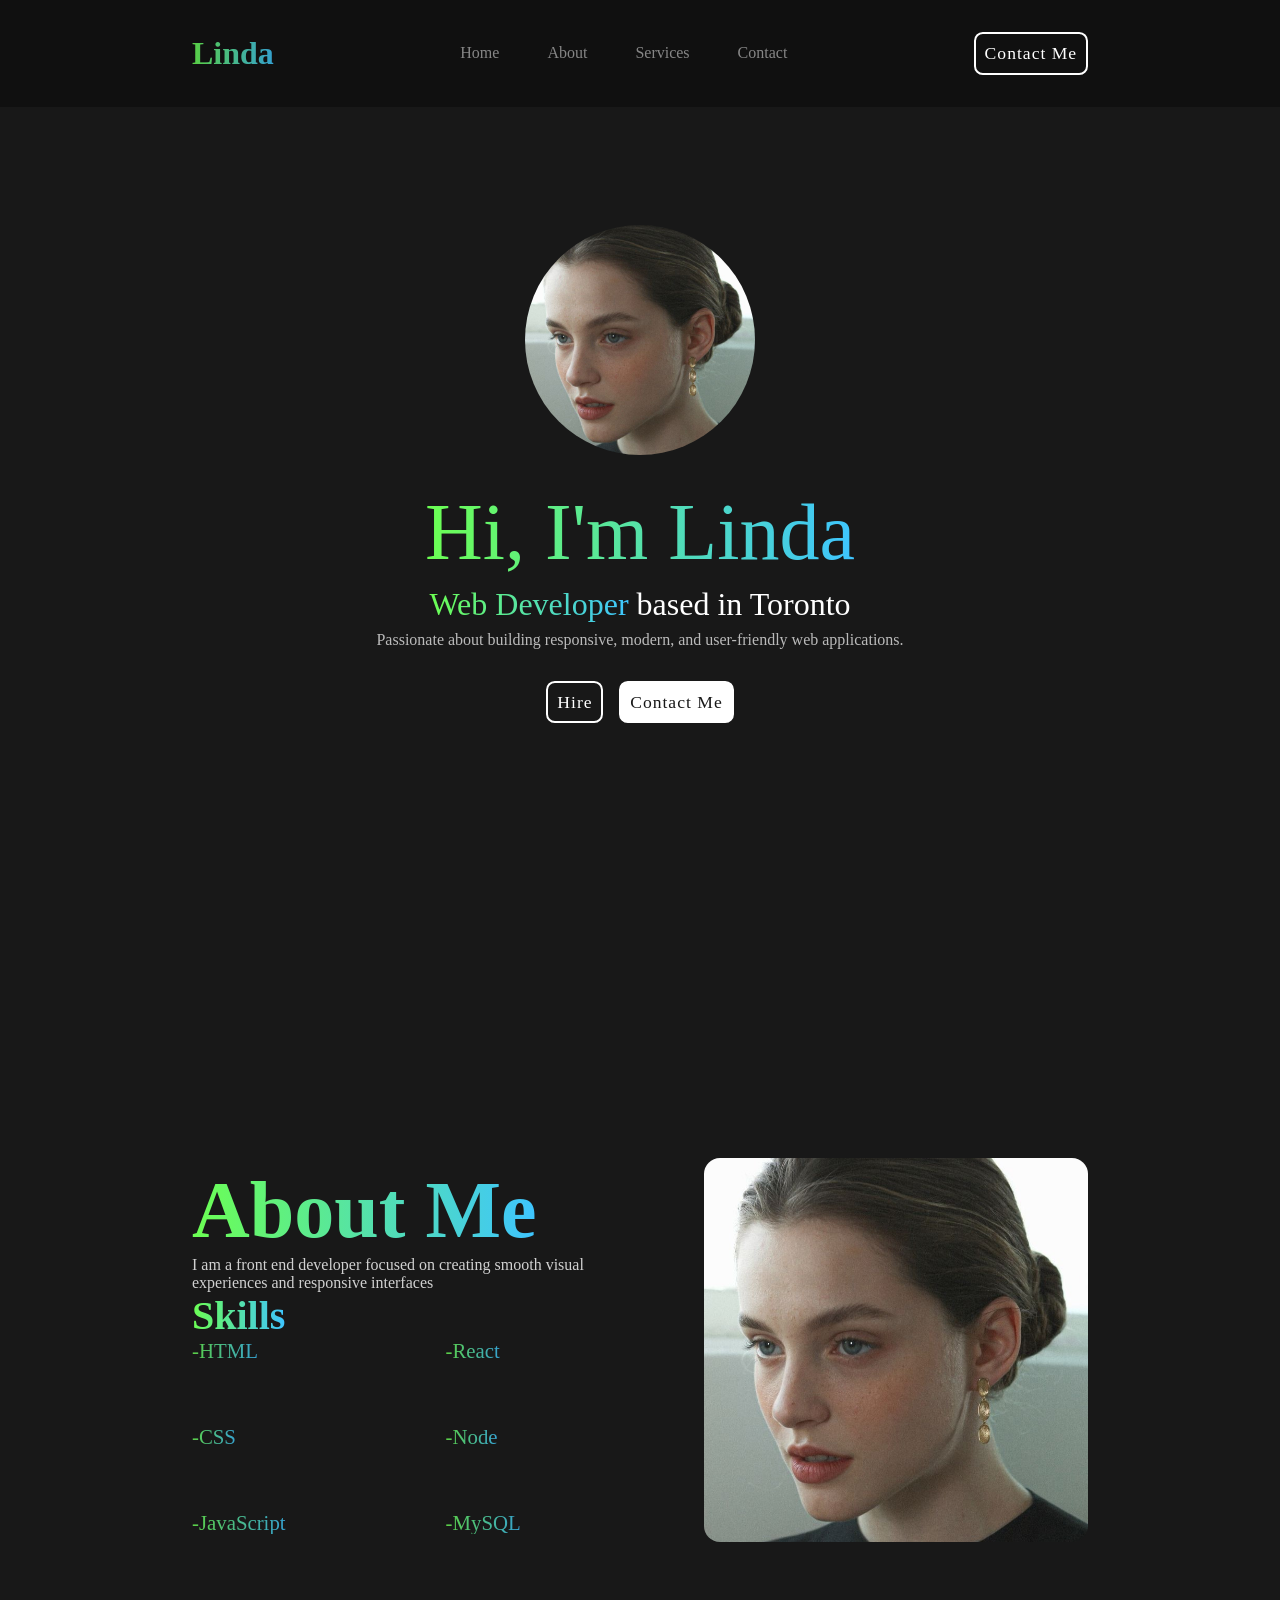
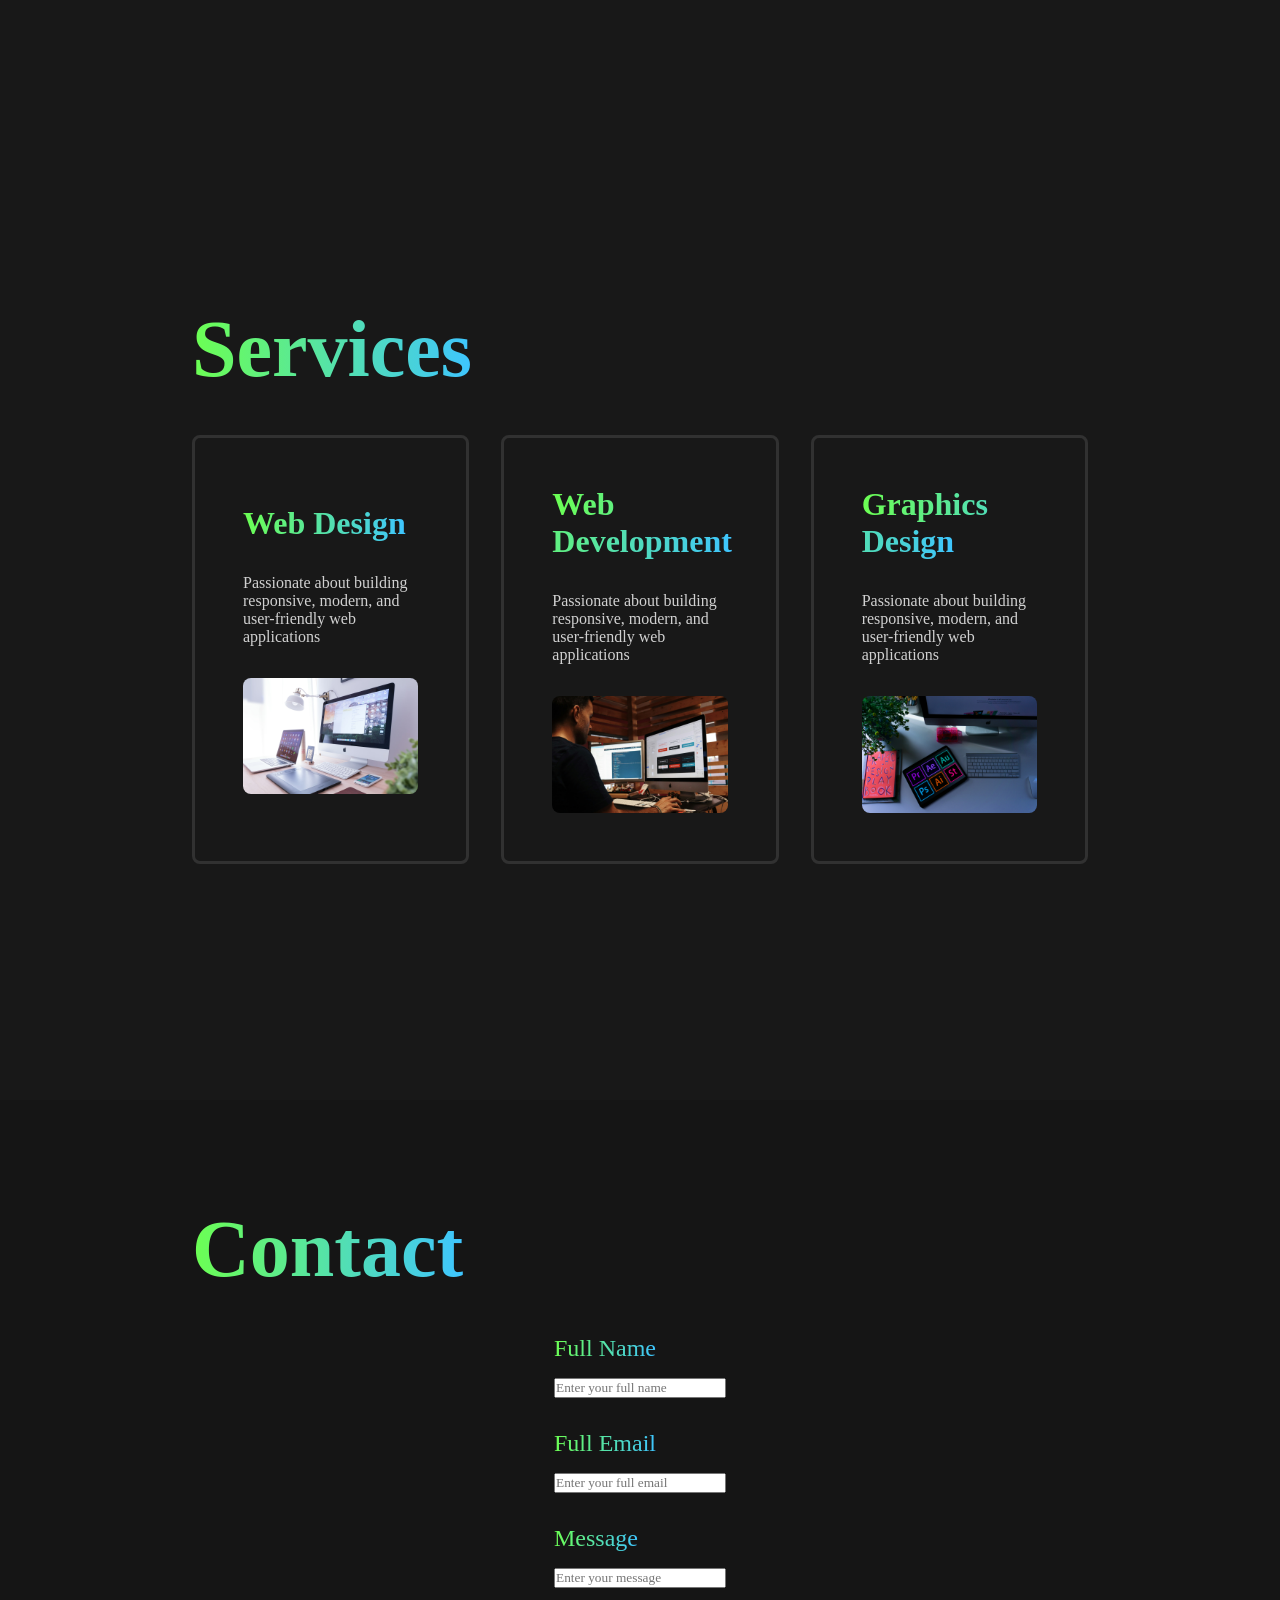
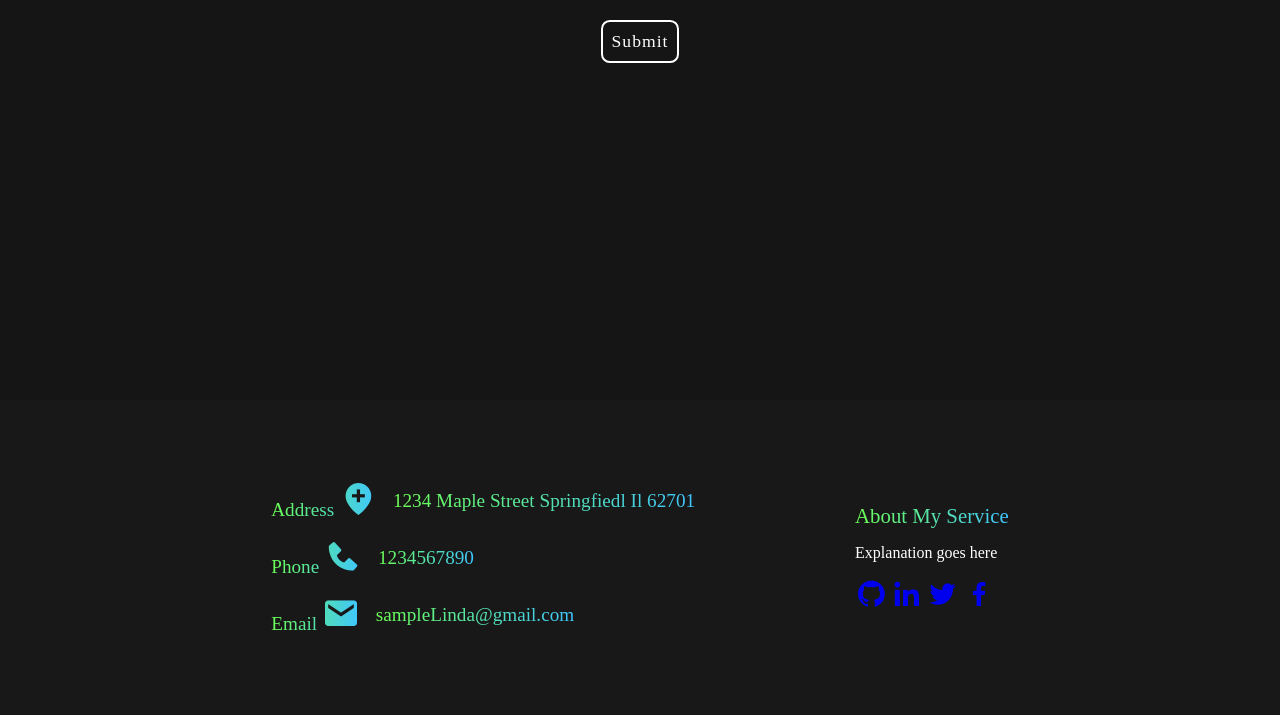
==== commit 7c8e10aa: "Spelling correct Near the end now working on the settings making the portfolio 35 minutes" ====
--- a/Dynamic GitHub Portfolio/How To Web Dev Tutorial/My Inteprtation/index.html
+++ b/Dynamic GitHub Portfolio/How To Web Dev Tutorial/My Inteprtation/index.html
@@ -170,34 +170,6 @@
   </div>
   </footer>
   <!--Footer-->
-  <!--Footer-->
-  <footer>
-  <!--col-left this just makes a column to the left <col-left></col-left>, .col-left - this makes a column div class <div class="col-left"></div>-->
-  <div class="col-left">
-    <!--Not sure if it is me or my skill, or just not knowing how boxicon works I can't get them to work.-->
-    <span>Address</span>
-    <span>1234 Maple Street Springfiedl Il 62701</span>
-  </div>
-  <div class="col-left">
-    <span>Phone</span>
-    <span>1234567890</span>
-  </div>
-  <div class="col-left">
-    <span>Email</span>
-    <span>sampleLinda@gmail.com</span>
-  </div>
-
-  <div class="col-right">
-    <span>About My Service</span>
-    <p>Explanation goes here</p>
-    <div class="social-icons">
-      <a href="#" target="_blank"><i class='bx bxl-github'></i></a>
-      <a href="#" target="_blank"><i class='bx bxl-linkedin'></i></a>
-      <a href="#" target="_blank"><i class='bx bxl-twitter'></i></a>
-      <a href="#" target="_blank"><i class='bx bxl-facebook'></i></a>
-    </div>
-  </div>
-  <!--Footer-->
     
   <!--In his video he has js named script, I am used to app.js so I named it accordingly.-->
     <script src="app.js"></script>
